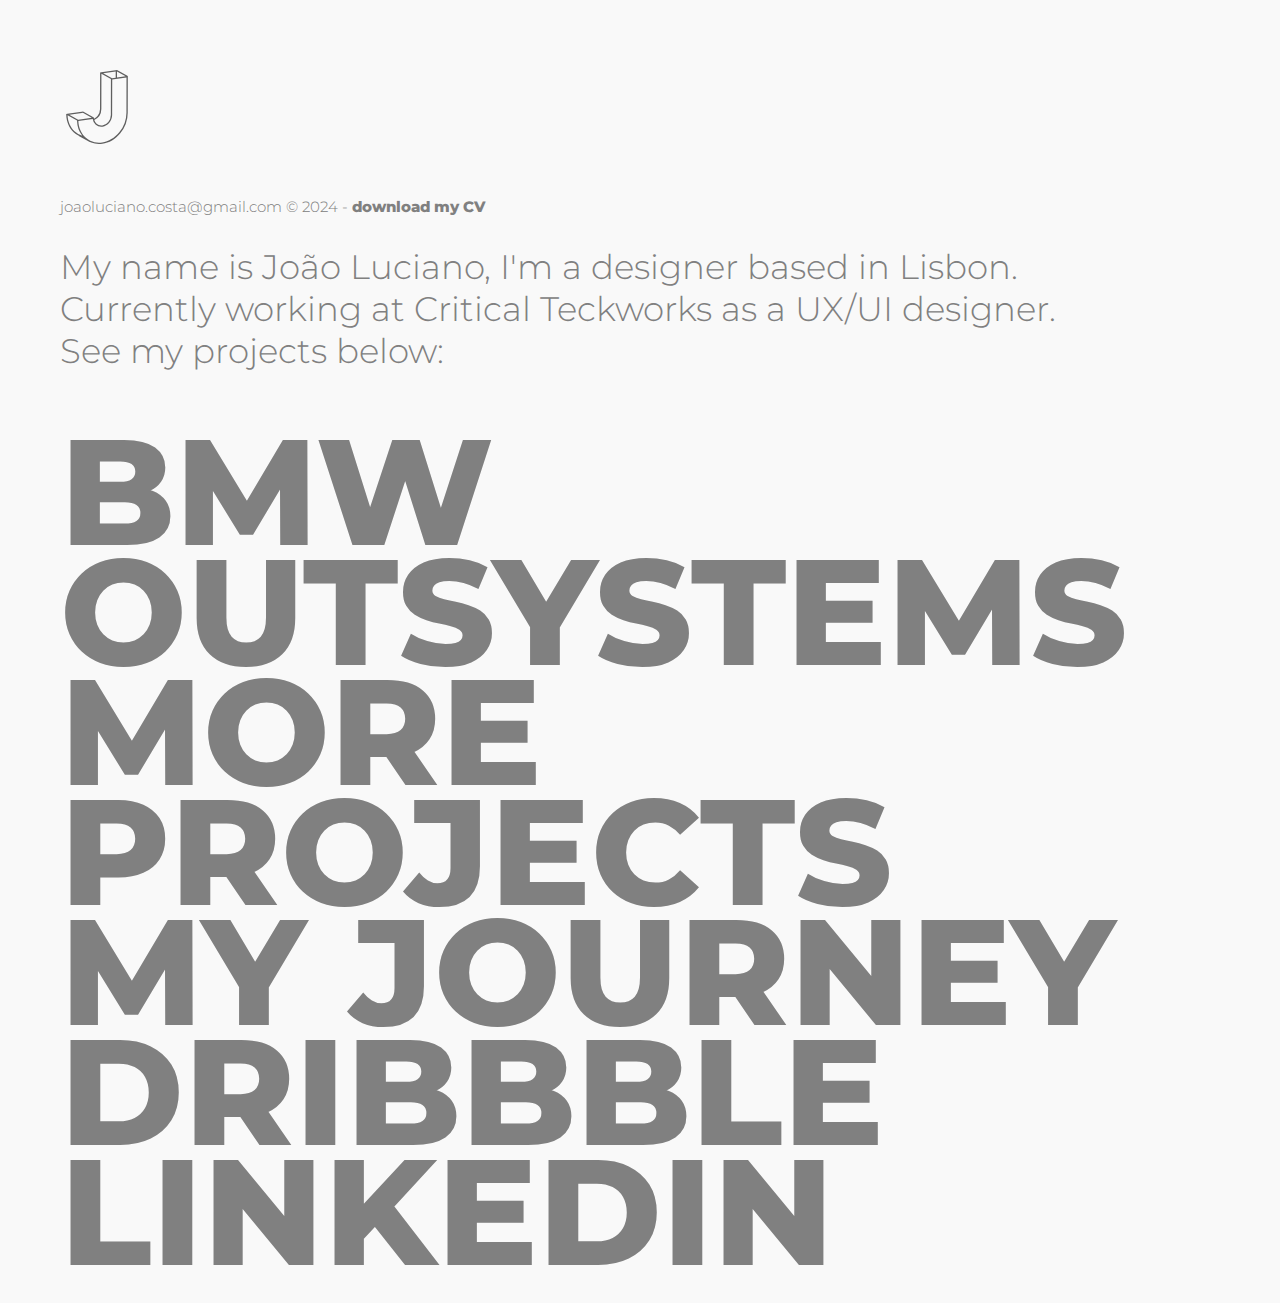
==== index.html @ a75ba8d8 "initial commit" ====
<!DOCTYPE html>
<html lang="pt">
<head>
	<meta charset="utf-8">
	<title>João Luciano Designer</title>
	<link rel="shortcut icon" type="image/x-icon" href="images/favicon.ico">
	<link rel="stylesheet" type="text/css" href="style.css">
	<link href="https://fonts.googleapis.com/css?family=Montserrat:300,800" rel="stylesheet">


	<!-- Global site tag (gtag.js) - Google Analytics -->
	<script async src="https://www.googletagmanager.com/gtag/js?id=UA-57612175-1"></script>
	<script>
  		window.dataLayer = window.dataLayer || [];
  		function gtag(){dataLayer.push(arguments);}
  		gtag('js', new Date());

  		gtag('config', 'UA-57612175-1');
	</script>


</head>
<body>
	
	<div id="logo">
		<a href="index.html"> <img src="images/jl.svg" class="svg"></a>
	</div>
	
	<div id="copyright">
		<h4>
			joaoluciano.costa@gmail.com © 2024 - <a target="blank" href="images/cv-joaoluciano-designer.pdf">download my CV</a>
		</h4>
	</div>
	
	<div id="about">
		<h1>
			My name is João Luciano, I'm a designer based in Lisbon.<br>Currently working at Critical Teckworks as a UX/UI designer. <br>See my projects below:
		</h1>
	</div>

	<div id="clients">
		<h2>
			<a href="bmw.html">BMW</a><br>
			<a href="outsystems.html">OUTSYSTEMS</a><br>
			<a href="more.html">MORE PROJECTS</a><br>
			<a href="jorney.html">MY JOURNEY</a><br>
			<a target="blank" href="https://dribbble.com/joaoluciano">DRIBBBLE</a><br>
			<a target="blank" href="https://www.linkedin.com/in/jldcosta/">LINKEDIN</a>
		</h2>
	</div>

</body>
</html>
---- style.css ----
/* http://meyerweb.com/eric/tools/css/reset/ 
   v2.0 | 20110126
   License: none (public domain)
*/

html, body, div, span, applet, object, iframe,
h1, h2, h3, h4, h5, h6, p, blockquote, pre,
a, abbr, acronym, address, big, cite, code,
del, dfn, em, img, ins, kbd, q, s, samp,
small, strike, strong, sub, sup, tt, var,
b, u, i, center,
dl, dt, dd, ol, ul, li,
fieldset, form, label, legend,
table, caption, tbody, tfoot, thead, tr, th, td,
article, aside, canvas, details, embed, 
figure, figcaption, footer, header, hgroup, 
menu, nav, output, ruby, section, summary,
time, mark, audio, video {
	margin: 0;
	padding: 0;
	border: 0;
	font-size: 100%;
	font: inherit;
	vertical-align: baseline;
}
/* HTML5 display-role reset for older browsers */
article, aside, details, figcaption, figure, 
footer, header, hgroup, menu, nav, section {
	display: block;
}

ol, ul {
	list-style: none;
}
blockquote, q {
	quotes: none;
}
blockquote:before, blockquote:after,
q:before, q:after {
	content: '';
	content: none;
}
table {
	border-collapse: collapse;
	border-spacing: 0;
}




@charset "UTF-8";

body {
	font-family: 'Montserrat', sans-serif;
	color: grey;
	background-color: #f9f9f9;
	margin:0;
	padding:30px 60px 30px;
	max-width: 1800px;
}

a:link {
    color: grey;
    text-decoration:none;
    font-weight: 800;
}

/* visited link */
a:visited {
    color: grey;
    font-weight: 800;
}

/* mouse over link */
a:hover {
    color: black;
}

/* selected link */
a:active {
    color: grey;
}

p {
	font-size: 18px;
}

h1 {
	font-size: 34px;
	font-weight: 300;
}

h2 {
	font-size: 150px;
	line-height: 0.8;
    font-weight: 800;
    margin: 0;
}

h3 {
	font-size: 22px;
	font-weight: 300;
	line-height: 1.6;
}

h4 {
	font-size: 15px;
	line-height: 1.2;
    font-weight: 300;
}

h5 {
	font-size: 12px;
	line-height: 120%;
    font-weight: 800;
    margin: 0;
}

h6 {
	font-size: 15px;
	line-height: 1.2;
    font-weight: 800;
}

.svg {
	width: 74px;
}

.svg2 {
	width: 74px;
}

#nextcontainer {
	position: fixed;
	top: 0;
  	right: 60px;
    height: 120px;
    width: 94px;
  	clear: both;
  	align-items: center;
}

#next{
   	position: absolute;
   	top: 50%;
   	right: 0;
}

#logo {
	padding-top: 40px;
	padding-bottom: 50px;
	float: left;
}

#copyright {
	clear: both;
}

#about {
	padding-top: 30px;
}

#clients{
	padding-top: 60px;
}

#project {
	clear: both;
}

#works {
	padding-top: 60px;
}

#imgswork {
	padding-bottom: 80px;
}

#imgswork>img {
	width: 100%;
	height: auto;
	display: block;
	max-width: 1200px;
}

#logocliente {
	float: left;
	padding-top: 40px;
	padding-left: 30px;
	padding-bottom: 50px;
	float: left;
}

#visitsite {
	padding-top: 80px;
	padding-left: 30px;
}
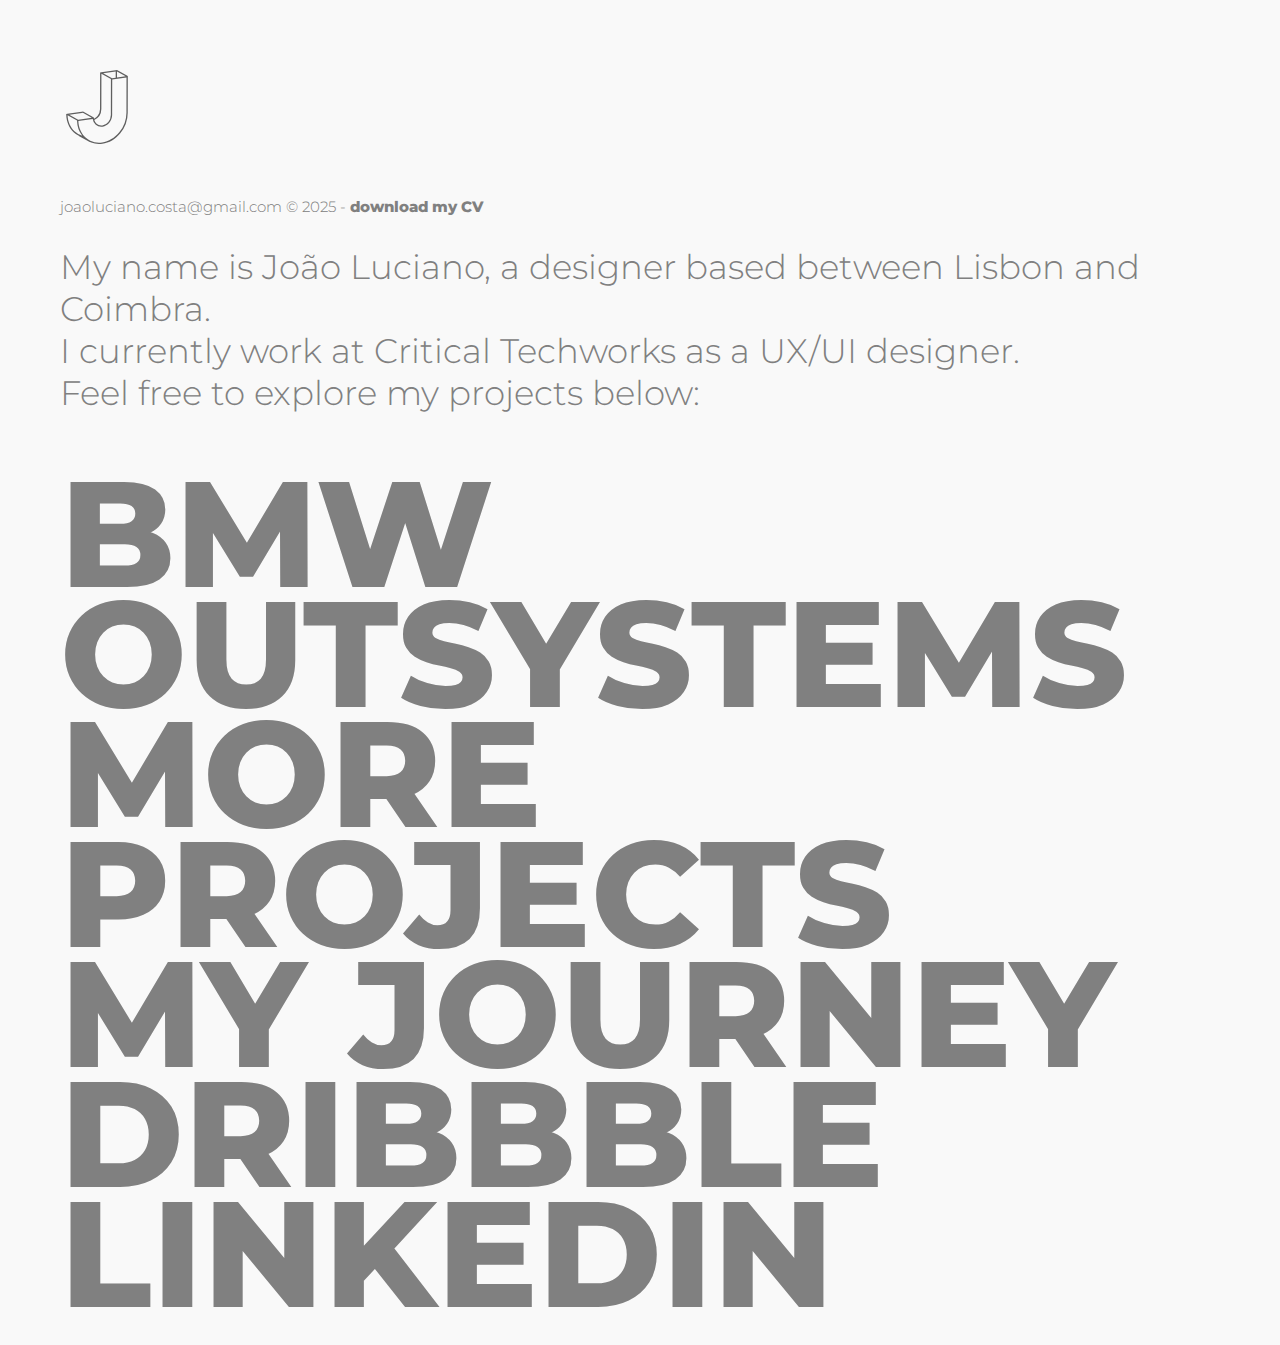
==== commit e3a4a43a: "Create CNAME" ====
--- a/index.html
+++ b/index.html
@@ -28,13 +28,13 @@
 	
 	<div id="copyright">
 		<h4>
-			joaoluciano.costa@gmail.com © 2024 - <a target="blank" href="images/cv-joaoluciano-designer.pdf">download my CV</a>
+			joaoluciano.costa@gmail.com © 2025 - <a target="blank" href="images/cv-joaoluciano-designer.pdf">download my CV</a>
 		</h4>
 	</div>
 	
 	<div id="about">
 		<h1>
-			My name is João Luciano, I'm a designer based in Lisbon.<br>Currently working at Critical Teckworks as a UX/UI designer. <br>See my projects below:
+			My name is João Luciano, a designer based between Lisbon and Coimbra.<br>I currently work at Critical Techworks as a UX/UI designer.<br>Feel free to explore my projects below:
 		</h1>
 	</div>
 
@@ -42,8 +42,8 @@
 		<h2>
 			<a href="bmw.html">BMW</a><br>
 			<a href="outsystems.html">OUTSYSTEMS</a><br>
-			<a href="more.html">MORE PROJECTS</a><br>
-			<a href="jorney.html">MY JOURNEY</a><br>
+			<a href="more-projects.html">MORE PROJECTS</a><br>
+			<a href="my-journey.html">MY JOURNEY</a><br>
 			<a target="blank" href="https://dribbble.com/joaoluciano">DRIBBBLE</a><br>
 			<a target="blank" href="https://www.linkedin.com/in/jldcosta/">LINKEDIN</a>
 		</h2>
--- a/style.css
+++ b/style.css
@@ -122,6 +122,11 @@
     font-weight: 800;
 }
 
+.imagem-pequena {
+  width: 150px; /* Ajuste para o tamanho desejado */
+  height: auto; /* Mantém a proporção da imagem */
+}
+
 .svg {
 	width: 74px;
 }
@@ -169,11 +174,11 @@
 }
 
 #works {
-	padding-top: 60px;
+	padding-top: 56px;
 }
 
 #imgswork {
-	padding-bottom: 80px;
+	padding-bottom: 56px;
 }
 
 #imgswork>img {
